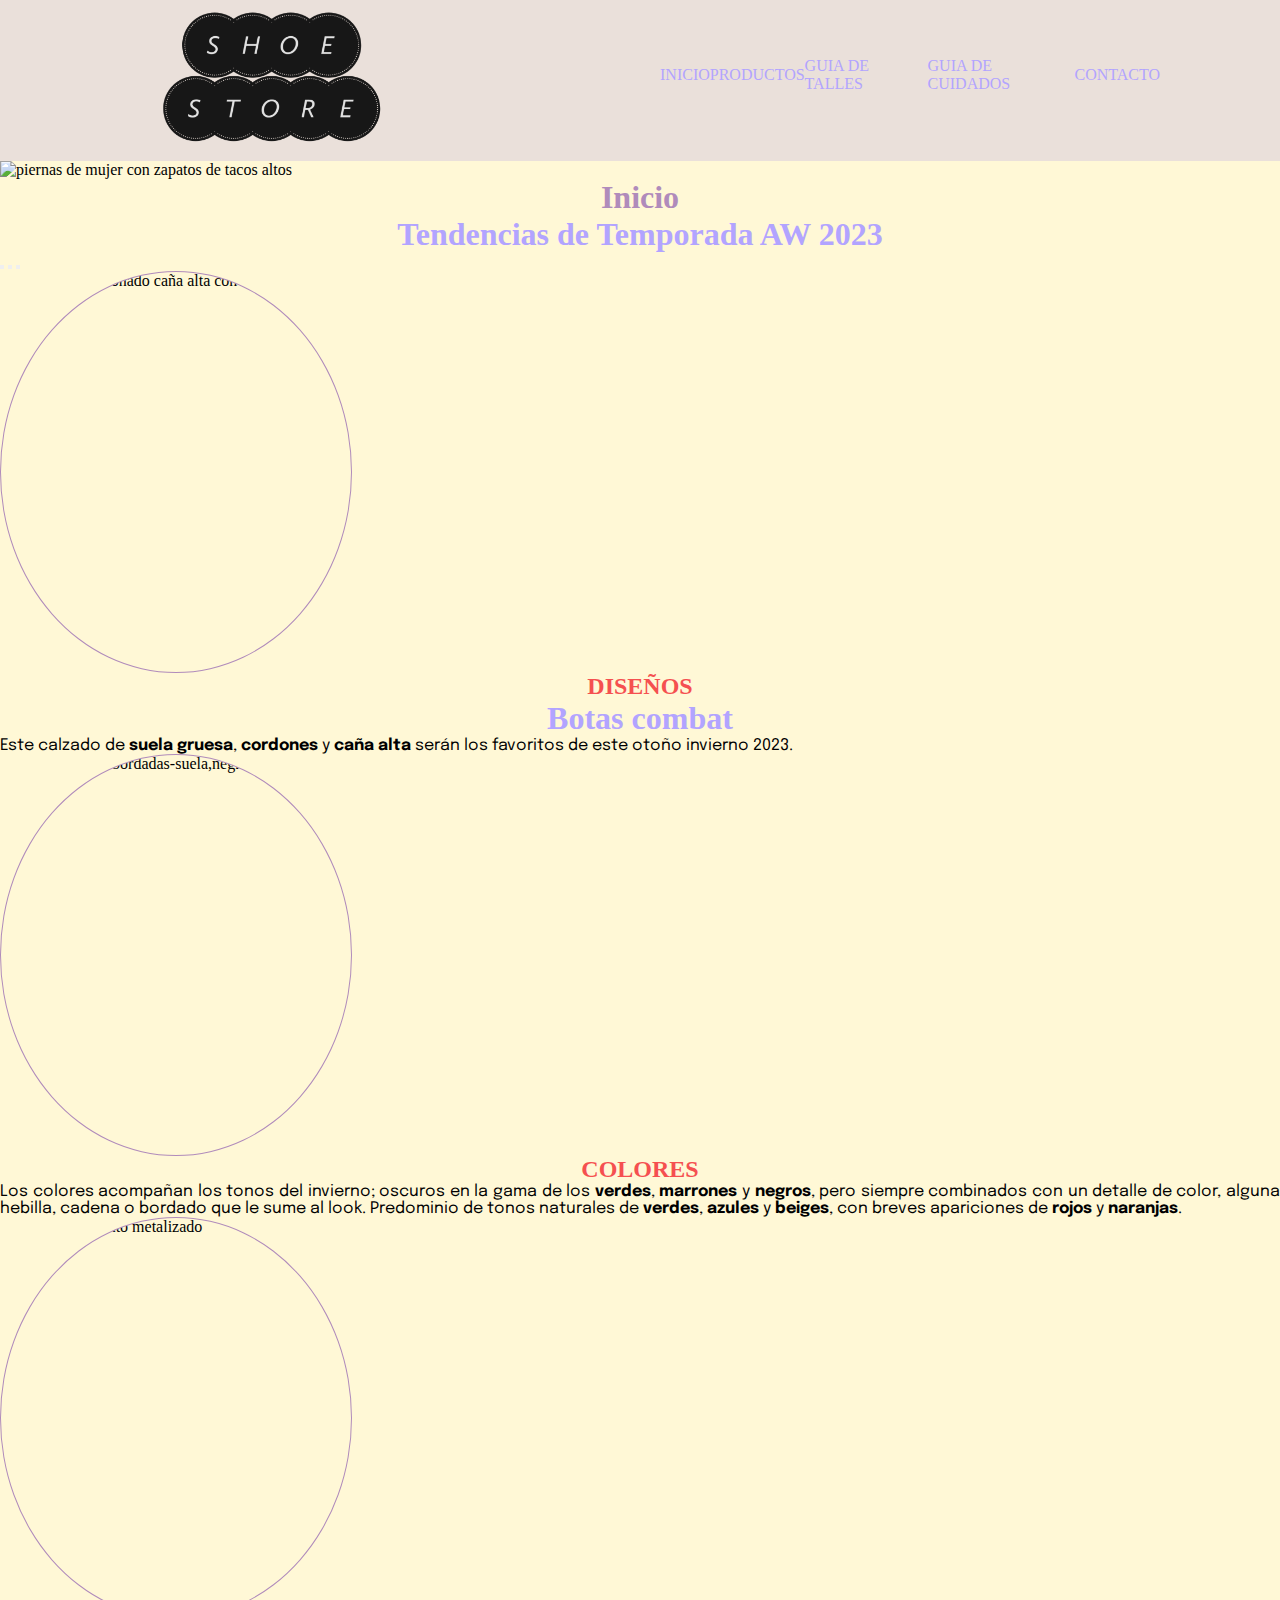
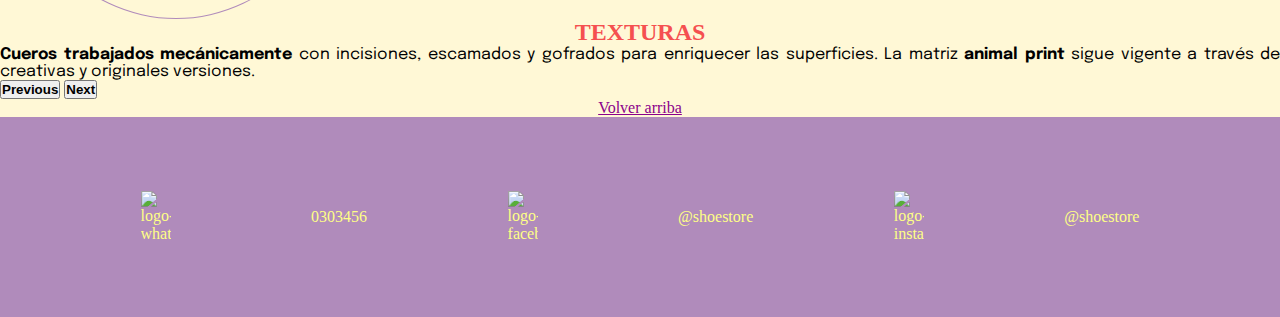
==== index.html @ f6e87793 "agregue un carousel al main" ====
<!DOCTYPE html>
<html lang="es">

<head>
    <meta charset="UTF-8">
    <meta http-equiv="X-UA-Compatible" content="IE=edge">
    <meta name="viewport" content="width=device-width, initial-scale=1.0">
    <link href="https://cdn.jsdelivr.net/npm/bootstrap@5.3.0/dist/css/bootstrap.min.css" rel="stylesheet" integrity="sha384-9ndCyUaIbzAi2FUVXJi0CjmCapSmO7SnpJef0486qhLnuZ2cdeRhO02iuK6FUUVM" crossorigin="anonymous">
    <link rel="shortcut icon" href="./resourses/dibujoZapato.jpg">
    <link rel="stylesheet" href="./css/style.css">
    <title>Shoe Store</title>
</head>

<body>
    <header class="header">
        <a href="./index.html"><img src="./resourses/logoHeaderShoeStore-1.png" alt="Shoe Store"></a>
        
        <nav>
            <ul>
                <li>
                    <a href="./index.html">Inicio</a>
                </li>
                <li>
                    <a href="./pages/productos.html">Productos</a>
                </li>
                <li>
                    <a href="./pages/tablaTalles.html">Guia de talles</a>
                </li>
                <li>
                    <a href="./pages/cuidados.html">Guia de cuidados</a>
                </li>
                <li>
                    <a href="./pages/formularioContacto.html">Contacto</a>
                </li>
            </ul>
        </nav>
    </header>

    <main class="main">
        <img class="hero" src="./resourses/zapatoPortada.jpg" alt="piernas de mujer con zapatos de tacos altos">
        <h1 id="Arriba">Inicio</h1>
        <a class="tendencias" href="https://www.youtube.com/watch?v=FdV6x29s1uc&t=1s" target="_blank">Tendencias de
            Temporada AW 2023</a>
            <div id="carouselExampleDark" class="carousel carousel-dark slide">
                <div class="carousel-indicators">
                  <button type="button" data-bs-target="#carouselExampleDark" data-bs-slide-to="0" class="active" aria-current="true" aria-label="Slide 1"></button>
                  <button type="button" data-bs-target="#carouselExampleDark" data-bs-slide-to="1" aria-label="Slide 2"></button>
                  <button type="button" data-bs-target="#carouselExampleDark" data-bs-slide-to="2" aria-label="Slide 3"></button>
                </div>
                <div class="carousel-inner">
                  <div class="carousel-item active" data-bs-interval="10000">
                    <img src="https://encrypted-tbn0.gstatic.com/images?q=tbn:ANd9GcQonPwgrx1Es0d00dJjMKlSe19HSpe-4ehQ4XLkZoJIVgwKmiqypAFE60vnF0ucZy7ZpZc&usqp=CAU" class="imagen" alt="Borcego acordonado caña alta con base">
                    <div class="carousel-caption d-none d-md-block">
                        <h2>Diseños</h2>
        
                        <h3>Botas combat</h3>
                      <p>Este calzado de <span> suela gruesa</span>, <span> cordones</span> y <span> caña alta</span> serán los
                        favoritos de este otoño invierno
                        2023.</p>
                    </div>
                  </div>
                  <div class="carousel-item" data-bs-interval="2000">
                    <img src="https://d3ugyf2ht6aenh.cloudfront.net/stores/001/162/799/products/whatsapp-image-2021-04-08-at-9-22-17-am1-68819237accb277ab816178852747108-640-0.jpeg" class="imagen" alt="Botas-texanas-bordadas-suela,negra-y-blanca">
                    <div class="carousel-caption d-none d-md-block">
                        <h2>Colores</h2>
                      <p>Los colores acompañan los tonos del invierno; oscuros en la gama de los <span> verdes</span>, <span>
                        marrones</span> y
                    <span>negros</span>, pero siempre combinados con un detalle de color, alguna hebilla, cadena o bordado que
                    le sume al look. Predominio de tonos naturales de <span>verdes</span>,<span> azules</span> y
                    <span>beiges</span>, con breves apariciones de <span> rojos</span> y <span> naranjas</span>.</p>
                    </div>
                  </div>
                  <div class=" carousel-item">
                    <img src="./resourses/modelCintoMetal.jpg" class="imagen" alt="modelo con cinto metalizado">
                    <div class="carousel-caption d-none d-md-block">
                        <h2>Texturas</h2>
                      <p><span>Cueros trabajados mecánicamente</span> con incisiones, escamados y gofrados para enriquecer las
                        superficies. La
                        matriz <span> animal print</span> sigue vigente a través de creativas y originales versiones.</p>
                    </div>
                  </div>
                </div>
                <button class="carousel-control-prev" type="button" data-bs-target="#carouselExampleDark" data-bs-slide="prev">
                  <span class="carousel-control-prev-icon" aria-hidden="true"></span>
                  <span class="visually-hidden">Previous</span>
                </button>
                <button class="carousel-control-next" type="button" data-bs-target="#carouselExampleDark" data-bs-slide="next">
                  <span class="carousel-control-next-icon" aria-hidden="true"></span>
                  <span class="visually-hidden">Next</span>
                </button>
              </div>
            <!-- <div class="imagenes">
            
        <img class="imagen"
            src="https://encrypted-tbn0.gstatic.com/images?q=tbn:ANd9GcQonPwgrx1Es0d00dJjMKlSe19HSpe-4ehQ4XLkZoJIVgwKmiqypAFE60vnF0ucZy7ZpZc&usqp=CAU"
            alt="Borcego acordonado caña alta con base">
        <img class="imagen"
            src="https://d3ugyf2ht6aenh.cloudfront.net/stores/001/162/799/products/whatsapp-image-2021-04-08-at-9-22-17-am1-68819237accb277ab816178852747108-640-0.jpeg"
            alt="Botas-texanas-bordadas-suela,negra-y-blanca">
        <img class="imagen" src="./resourses/modelCintoMetal.jpg" alt="modelo con cinto metalizado">
    </div>
       
       
        <h2>Texturas</h2>
        
        <p><span>Cueros trabajados mecánicamente</span> con incisiones, escamados y gofrados para enriquecer las
            superficies. La
            matriz <span> animal print</span> sigue vigente a través de creativas y originales versiones.</p>
        
        <h2>Colores</h2>
        
        <p>Los colores acompañan los tonos del invierno; oscuros en la gama de los <span> verdes</span>, <span>
                marrones</span> y
            <span>negros</span>, pero siempre combinados con un detalle de color, alguna hebilla, cadena o bordado que
            le sume al look. Predominio de tonos naturales de <span>verdes</span>,<span> azules</span> y
            <span>beiges</span>, con breves apariciones de <span> rojos</span> y <span> naranjas</span>.
        </p>
        
        <h2>Diseños</h2>
        
        <h3>Texanas o botas cowboy</h3>
        
        <p>Las texanas vuelven a ser las favoritas esta temporada. Los <span> tonos más usados</span> serán en <span>
                negro</span> o
            en la gama del
            <span> marrón</span> y preferentemente de <span> caña alta o media</span>.
        </p>
        
        <h3>Botas combat</h3>
        
        <p>Este calzado de <span> suela gruesa</span>, <span> cordones</span> y <span> caña alta</span> serán los
            favoritos de este otoño invierno
            2023.</p> -->

        
        <a id="volver" href="#Arriba">Volver arriba</a>
    </main>
    <footer class="footer">
        <img src="./resourses/logoWhatsApp.jpg" alt="logo-whatsapp">
        <p>0303456</p>
        <img src="./resourses/logoFacebook.jpg" alt="logo-facebook">
        <p>@shoestore</p>
        <img src="./resourses/logoInstagram.jpg" alt="logo-instagram">
        <p>@shoestore</p>
    </footer>
    <script src="https://cdn.jsdelivr.net/npm/bootstrap@5.3.0/dist/js/bootstrap.bundle.min.js" integrity="sha384-geWF76RCwLtnZ8qwWowPQNguL3RmwHVBC9FhGdlKrxdiJJigb/j/68SIy3Te4Bkz" crossorigin="anonymous"></script>
</body>

</html>
---- css/style.css ----
@import url('https://fonts.googleapis.com/css2?family=Epilogue&display=swap');

* {
    margin: 0;
    padding: 0;
}

.header {
    background-color: #EAE0DA;
    display: flex;
    justify-content: space-around;
    flex-wrap: wrap;
}

.header img {
    width: 300px;
}



.header ul {
    display: flex;
    width: 500px;
    height: 150px;
    justify-content: space-between;
    align-items: center;

    list-style-type: none;
    text-transform: uppercase;

}

.header a {
    color: #B2A4FF;
    text-decoration: none;
    font-family: "Titulos chicos";
}

.main {
    background-color: #FFF8D6;
}

.main h1 {
    color: #B08BBB;
    text-align: center;
    font-family: "Titulos chicos";
    font-size: xx-large;
}

.products {
    display: flex;
    flex-direction: row;
    justify-content: space-around;
    flex-wrap: wrap;
    align-content: space-around;



}

.products div {
    background-color: #B2A4FF;
    border: 1px solid black;
    display: flex;
    align-items: center;
    flex-direction: column;
    align-content: space-around;
    justify-content: space-around;

}

.products img {
    width: 200px;
    padding: 10px;
}

.products ul {
    display: flex;
    flex-direction: column;
    align-items: center;
    justify-content: center;
    list-style-type: none;
}

.submenu ul {
    display: flex;
    width: auto;
    height: 150px;
    justify-content: space-evenly;
    align-items: center;

    font-family: "Titulos chicos";


    text-align: center;
    list-style-type: none;
    text-transform: uppercase;
}

.submenu a {
    color: #B08BBB;
    text-decoration: none;

}

@font-face {
    font-family: "Titulos chicos";
    src: url(../resourses/fuentes/Butter\ Claus-Demo.otf);
}

.hero {
    width: 100vw;
}

.main h2 {
    color: #F55050;
    text-transform: uppercase;
    font-family: "Titulos chicos";
    text-align: center;
}

.main h3 {
    color: #B2A4FF;
    font-family: "Titulos chicos";
    font-size: xx-large;
    text-align: center;

}



.main p {
    font-family: 'Epilogue', sans-serif;

    text-align: justify;

}

.ol {

    font-family: 'Epilogue', sans-serif;
    text-align: center;
    display: flex;
    align-items: center;
    align-content: center;
    color: #B08BBB;
    padding: 50px;

}

.imagen {
display: flex;
align-items: center;
justify-content: center;
align-content: space-evenly;
    width: 350px;
    height: 400px;
    border-radius: 50%;
    border: 1px solid #B08BBB;
    padding: 50px auto;

}

/* .imagenes {
    display: flex;
    flex-direction: row;
    align-content: space-around;
    align-items: center;
    flex-wrap: wrap;
    justify-content: space-evenly;

} */

.tendencias {
    font-weight: bolder;
    font-family: "Titulos chicos";
    text-decoration: none;
    font-size: xx-large;
    color: #B2A4FF;
    border: 2px #B08BBB;
    display: flex;
    align-items: center;
    justify-content: center;

}

#volver {
    color: darkmagenta;
    font-family: "Titulos chicos";
    display: flex;
    align-items: center;
    justify-content: center;

}

.footer img {
    width: 30px;

}

.footer {
    background-color: #B08BBB;
    color: #FEFF86;
    display: flex;
    justify-content: space-evenly;
    align-items: center;
    height: 200px;



}

.main form {
    background-image: url(https://s1.eestatic.com/2021/04/13/actualidad/573454513_178079001_1706x960.jpg);
    background-repeat: no-repeat;
    background-position: right center;
    background-size: cover;
    height: 300px;
    width: 300px;
    margin: 20px auto;
    display: flex;
    align-items: center;
    justify-content: space-around;
    flex-direction: column;
}

span {
    font-weight: bold;
}

#map {
    width: 300px;
    height: 200px;
    display: flex !important;
    align-items: center;
    justify-content: space-around;
    margin: 20px auto;

}



.descripcion {
    font-weight: bold;
    display: inherit;
    text-align: justify;
    width: 250px;
}

.descripcion form {
    background-image: none;
}

.video {
    display: flex !important;
    align-items: center;
    justify-content: center;
}
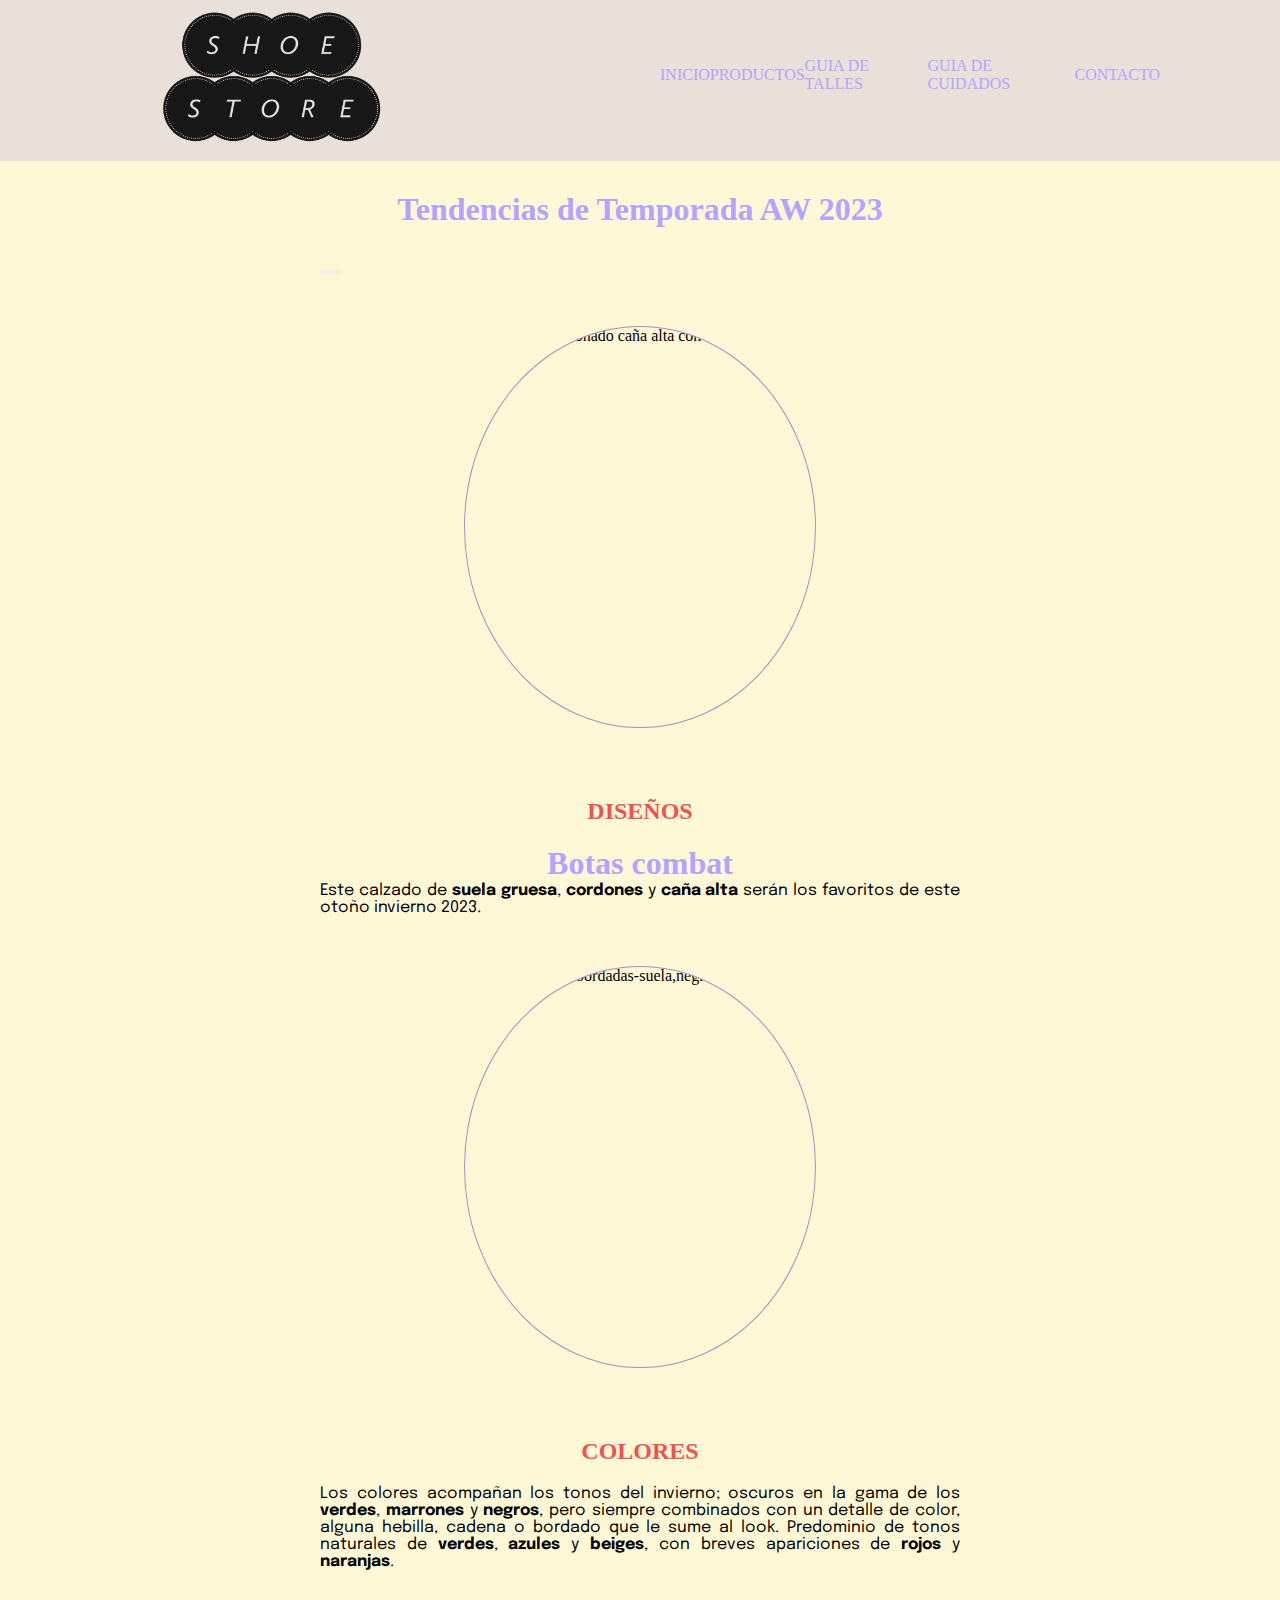
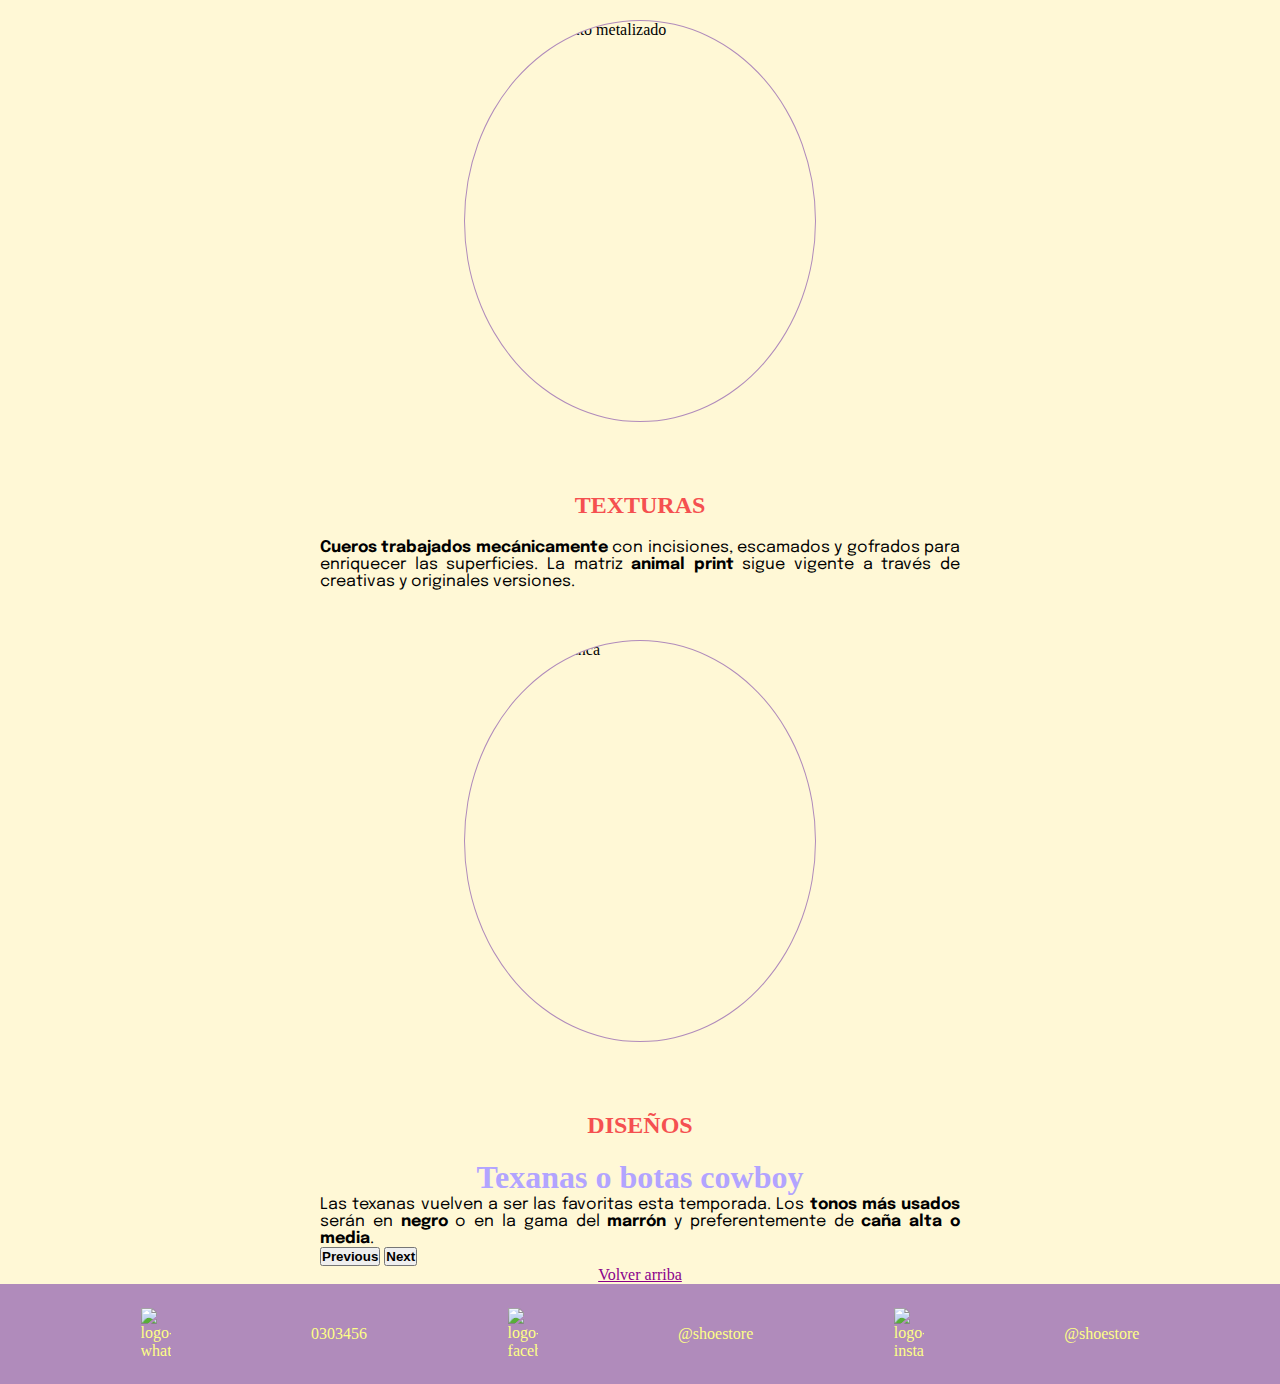
==== commit 6724320a: "acomode titulos" ====
--- a/index.html
+++ b/index.html
@@ -5,7 +5,8 @@
     <meta charset="UTF-8">
     <meta http-equiv="X-UA-Compatible" content="IE=edge">
     <meta name="viewport" content="width=device-width, initial-scale=1.0">
-    <link href="https://cdn.jsdelivr.net/npm/bootstrap@5.3.0/dist/css/bootstrap.min.css" rel="stylesheet" integrity="sha384-9ndCyUaIbzAi2FUVXJi0CjmCapSmO7SnpJef0486qhLnuZ2cdeRhO02iuK6FUUVM" crossorigin="anonymous">
+    <link href="https://cdn.jsdelivr.net/npm/bootstrap@5.3.0/dist/css/bootstrap.min.css" rel="stylesheet"
+        integrity="sha384-9ndCyUaIbzAi2FUVXJi0CjmCapSmO7SnpJef0486qhLnuZ2cdeRhO02iuK6FUUVM" crossorigin="anonymous">
     <link rel="shortcut icon" href="./resourses/dibujoZapato.jpg">
     <link rel="stylesheet" href="./css/style.css">
     <title>Shoe Store</title>
@@ -14,7 +15,7 @@
 <body>
     <header class="header">
         <a href="./index.html"><img src="./resourses/logoHeaderShoeStore-1.png" alt="Shoe Store"></a>
-        
+
         <nav>
             <ul>
                 <li>
@@ -37,59 +38,85 @@
     </header>
 
     <main class="main">
-        <img class="hero" src="./resourses/zapatoPortada.jpg" alt="piernas de mujer con zapatos de tacos altos">
-        <h1 id="Arriba">Inicio</h1>
+        
+        <!-- <img class="hero" src="./resourses/zapatoPortada.jpg" alt="piernas de mujer con zapatos de tacos altos"> -->
+        <!-- <h1 id="Arriba">Inicio</h1> -->
         <a class="tendencias" href="https://www.youtube.com/watch?v=FdV6x29s1uc&t=1s" target="_blank">Tendencias de
             Temporada AW 2023</a>
-            <div id="carouselExampleDark" class="carousel carousel-dark slide">
-                <div class="carousel-indicators">
-                  <button type="button" data-bs-target="#carouselExampleDark" data-bs-slide-to="0" class="active" aria-current="true" aria-label="Slide 1"></button>
-                  <button type="button" data-bs-target="#carouselExampleDark" data-bs-slide-to="1" aria-label="Slide 2"></button>
-                  <button type="button" data-bs-target="#carouselExampleDark" data-bs-slide-to="2" aria-label="Slide 3"></button>
-                </div>
-                <div class="carousel-inner">
-                  <div class="carousel-item active" data-bs-interval="10000">
-                    <img src="https://encrypted-tbn0.gstatic.com/images?q=tbn:ANd9GcQonPwgrx1Es0d00dJjMKlSe19HSpe-4ehQ4XLkZoJIVgwKmiqypAFE60vnF0ucZy7ZpZc&usqp=CAU" class="imagen" alt="Borcego acordonado caña alta con base">
+        <div id="carouselExampleDark" class="carousel carousel-dark slide">
+            <div class="carousel-indicators">
+                <button type="button" data-bs-target="#carouselExampleDark" data-bs-slide-to="0" class="active"
+                    aria-current="true" aria-label="Slide 1"></button>
+                <button type="button" data-bs-target="#carouselExampleDark" data-bs-slide-to="1"
+                    aria-label="Slide 2"></button>
+                <button type="button" data-bs-target="#carouselExampleDark" data-bs-slide-to="2"
+                    aria-label="Slide 3"></button>
+            </div>
+            <div class="carousel-inner">
+                <div class="carousel-item active" data-bs-interval="10000">
+                    <img src="https://encrypted-tbn0.gstatic.com/images?q=tbn:ANd9GcQonPwgrx1Es0d00dJjMKlSe19HSpe-4ehQ4XLkZoJIVgwKmiqypAFE60vnF0ucZy7ZpZc&usqp=CAU"
+                        class="imagen" alt="Borcego acordonado caña alta con base">
                     <div class="carousel-caption d-none d-md-block">
                         <h2>Diseños</h2>
-        
+
                         <h3>Botas combat</h3>
-                      <p>Este calzado de <span> suela gruesa</span>, <span> cordones</span> y <span> caña alta</span> serán los
-                        favoritos de este otoño invierno
-                        2023.</p>
+                        <p>Este calzado de <span> suela gruesa</span>, <span> cordones</span> y <span> caña alta</span>
+                            serán los
+                            favoritos de este otoño invierno
+                            2023.</p>
                     </div>
-                  </div>
-                  <div class="carousel-item" data-bs-interval="2000">
-                    <img src="https://d3ugyf2ht6aenh.cloudfront.net/stores/001/162/799/products/whatsapp-image-2021-04-08-at-9-22-17-am1-68819237accb277ab816178852747108-640-0.jpeg" class="imagen" alt="Botas-texanas-bordadas-suela,negra-y-blanca">
+                </div>
+                <div class="carousel-item" data-bs-interval="2000">
+                    <img src="https://d3ugyf2ht6aenh.cloudfront.net/stores/001/162/799/products/whatsapp-image-2021-04-08-at-9-22-17-am1-68819237accb277ab816178852747108-640-0.jpeg"
+                        class="imagen" alt="Botas-texanas-bordadas-suela,negra-y-blanca">
                     <div class="carousel-caption d-none d-md-block">
                         <h2>Colores</h2>
-                      <p>Los colores acompañan los tonos del invierno; oscuros en la gama de los <span> verdes</span>, <span>
-                        marrones</span> y
-                    <span>negros</span>, pero siempre combinados con un detalle de color, alguna hebilla, cadena o bordado que
-                    le sume al look. Predominio de tonos naturales de <span>verdes</span>,<span> azules</span> y
-                    <span>beiges</span>, con breves apariciones de <span> rojos</span> y <span> naranjas</span>.</p>
+                        <p>Los colores acompañan los tonos del invierno; oscuros en la gama de los <span> verdes</span>,
+                            <span>
+                                marrones</span> y
+                            <span>negros</span>, pero siempre combinados con un detalle de color, alguna hebilla, cadena
+                            o bordado que
+                            le sume al look. Predominio de tonos naturales de <span>verdes</span>,<span> azules</span> y
+                            <span>beiges</span>, con breves apariciones de <span> rojos</span> y <span> naranjas</span>.
+                        </p>
                     </div>
-                  </div>
-                  <div class=" carousel-item">
+                </div>
+                <div class=" carousel-item">
                     <img src="./resourses/modelCintoMetal.jpg" class="imagen" alt="modelo con cinto metalizado">
                     <div class="carousel-caption d-none d-md-block">
                         <h2>Texturas</h2>
-                      <p><span>Cueros trabajados mecánicamente</span> con incisiones, escamados y gofrados para enriquecer las
-                        superficies. La
-                        matriz <span> animal print</span> sigue vigente a través de creativas y originales versiones.</p>
+                        <p><span>Cueros trabajados mecánicamente</span> con incisiones, escamados y gofrados para
+                            enriquecer las
+                            superficies. La
+                            matriz <span> animal print</span> sigue vigente a través de creativas y originales
+                            versiones.</p>
                     </div>
-                  </div>
                 </div>
-                <button class="carousel-control-prev" type="button" data-bs-target="#carouselExampleDark" data-bs-slide="prev">
-                  <span class="carousel-control-prev-icon" aria-hidden="true"></span>
-                  <span class="visually-hidden">Previous</span>
-                </button>
-                <button class="carousel-control-next" type="button" data-bs-target="#carouselExampleDark" data-bs-slide="next">
-                  <span class="carousel-control-next-icon" aria-hidden="true"></span>
-                  <span class="visually-hidden">Next</span>
-                </button>
-              </div>
-            <!-- <div class="imagenes">
+                <div class=" carousel-item">
+                    <img src="./resourses/gd90BlancaSavage.webp" class="imagen" alt="bota texana blanca">
+                    <div class="carousel-caption d-none d-md-block">
+                        <h2>Diseños</h2>
+
+                        <h3>Texanas o botas cowboy</h3>
+                        <p>Las texanas vuelven a ser las favoritas esta temporada. Los <span> tonos más usados</span> serán en <span>
+                            negro</span> o
+                        en la gama del
+                        <span> marrón</span> y preferentemente de <span> caña alta o media</span>.</p>
+                    </div>
+                </div>
+            </div>
+            <button class="carousel-control-prev" type="button" data-bs-target="#carouselExampleDark"
+                data-bs-slide="prev">
+                <span class="carousel-control-prev-icon" aria-hidden="true"></span>
+                <span class="visually-hidden">Previous</span>
+            </button>
+            <button class="carousel-control-next" type="button" data-bs-target="#carouselExampleDark"
+                data-bs-slide="next">
+                <span class="carousel-control-next-icon" aria-hidden="true"></span>
+                <span class="visually-hidden">Next</span>
+            </button>
+        </div>
+        <!-- <div class="imagenes">
             
         <img class="imagen"
             src="https://encrypted-tbn0.gstatic.com/images?q=tbn:ANd9GcQonPwgrx1Es0d00dJjMKlSe19HSpe-4ehQ4XLkZoJIVgwKmiqypAFE60vnF0ucZy7ZpZc&usqp=CAU"
@@ -132,18 +159,20 @@
             favoritos de este otoño invierno
             2023.</p> -->
 
-        
+
         <a id="volver" href="#Arriba">Volver arriba</a>
     </main>
     <footer class="footer">
-        <img src="./resourses/logoWhatsApp.jpg" alt="logo-whatsapp">
+        <img src="https://i0.wp.com/eltallerdehector.com/wp-content/uploads/2022/10/whatsapp-logo-png.png?resize=600%2C600&ssl=1" alt="logo-whatsapp">
         <p>0303456</p>
-        <img src="./resourses/logoFacebook.jpg" alt="logo-facebook">
+        <img src="https://img.freepik.com/iconos-gratis/facebook_318-566730.jpg" alt="logo-facebook">
         <p>@shoestore</p>
-        <img src="./resourses/logoInstagram.jpg" alt="logo-instagram">
+        <img src="https://i0.wp.com/eltallerdehector.com/wp-content/uploads/2022/06/cd939-logo-instagram-png.png?fit=512%2C512&ssl=1" alt="logo-instagram">
         <p>@shoestore</p>
     </footer>
-    <script src="https://cdn.jsdelivr.net/npm/bootstrap@5.3.0/dist/js/bootstrap.bundle.min.js" integrity="sha384-geWF76RCwLtnZ8qwWowPQNguL3RmwHVBC9FhGdlKrxdiJJigb/j/68SIy3Te4Bkz" crossorigin="anonymous"></script>
+    <script src="https://cdn.jsdelivr.net/npm/bootstrap@5.3.0/dist/js/bootstrap.bundle.min.js"
+        integrity="sha384-geWF76RCwLtnZ8qwWowPQNguL3RmwHVBC9FhGdlKrxdiJJigb/j/68SIy3Te4Bkz"
+        crossorigin="anonymous"></script>
 </body>
 
 </html>--- a/css/style.css
+++ b/css/style.css
@@ -45,6 +45,8 @@
     text-align: center;
     font-family: "Titulos chicos";
     font-size: xx-large;
+   padding: 30px;
+    
 }
 
 .products {
@@ -59,19 +61,21 @@
 }
 
 .products div {
-    background-color: #B2A4FF;
+    /* background-color: #B2A4FF; */
     border: 1px solid black;
     display: flex;
     align-items: center;
     flex-direction: column;
     align-content: space-around;
     justify-content: space-around;
-
+    margin: auto;
+padding: auto;
 }
 
 .products img {
-    width: 200px;
+   max-width: 100px;
     padding: 10px;
+    border-radius: 40%;
 }
 
 .products ul {
@@ -79,7 +83,10 @@
     flex-direction: column;
     align-items: center;
     justify-content: center;
+    text-align: center;
     list-style-type: none;
+    font-family: sans-serif;
+    margin: 10px;
 }
 
 .submenu ul {
@@ -108,15 +115,17 @@
     src: url(../resourses/fuentes/Butter\ Claus-Demo.otf);
 }
 
-.hero {
-    width: 100vw;
-}
+/* .hero {
+    width: 100%;
+    max-height: 500px;
+} */
 
 .main h2 {
     color: #F55050;
     text-transform: uppercase;
     font-family: "Titulos chicos";
     text-align: center;
+    padding: 20px;
 }
 
 .main h3 {
@@ -157,10 +166,14 @@
     height: 400px;
     border-radius: 50%;
     border: 1px solid #B08BBB;
-    padding: 50px auto;
-
-}
-
+    margin: 50px auto;
+
+}
+#carouselExampleDark{
+    width: 50%;
+    margin: auto;
+    padding: auto;
+}
 /* .imagenes {
     display: flex;
     flex-direction: row;
@@ -181,6 +194,7 @@
     display: flex;
     align-items: center;
     justify-content: center;
+   padding: 30px;
 
 }
 
@@ -204,7 +218,7 @@
     display: flex;
     justify-content: space-evenly;
     align-items: center;
-    height: 200px;
+    height: 100px;
 
 
 
@@ -223,7 +237,13 @@
     justify-content: space-around;
     flex-direction: column;
 }
-
+#talles{
+    background-image: none;
+    display: flex;
+    width: auto;
+    height: auto;
+    
+}
 span {
     font-weight: bold;
 }
@@ -237,7 +257,17 @@
     margin: 20px auto;
 
 }
-
+.table-secondary{
+    margin: 50px auto;
+    display: flex;
+    align-items: center;
+    align-content: center;
+    justify-content: center;
+    background-color: #B08BBB;
+    color: #FEFF86;
+    width: 250px;
+    text-align: center;
+}
 
 
 .descripcion {
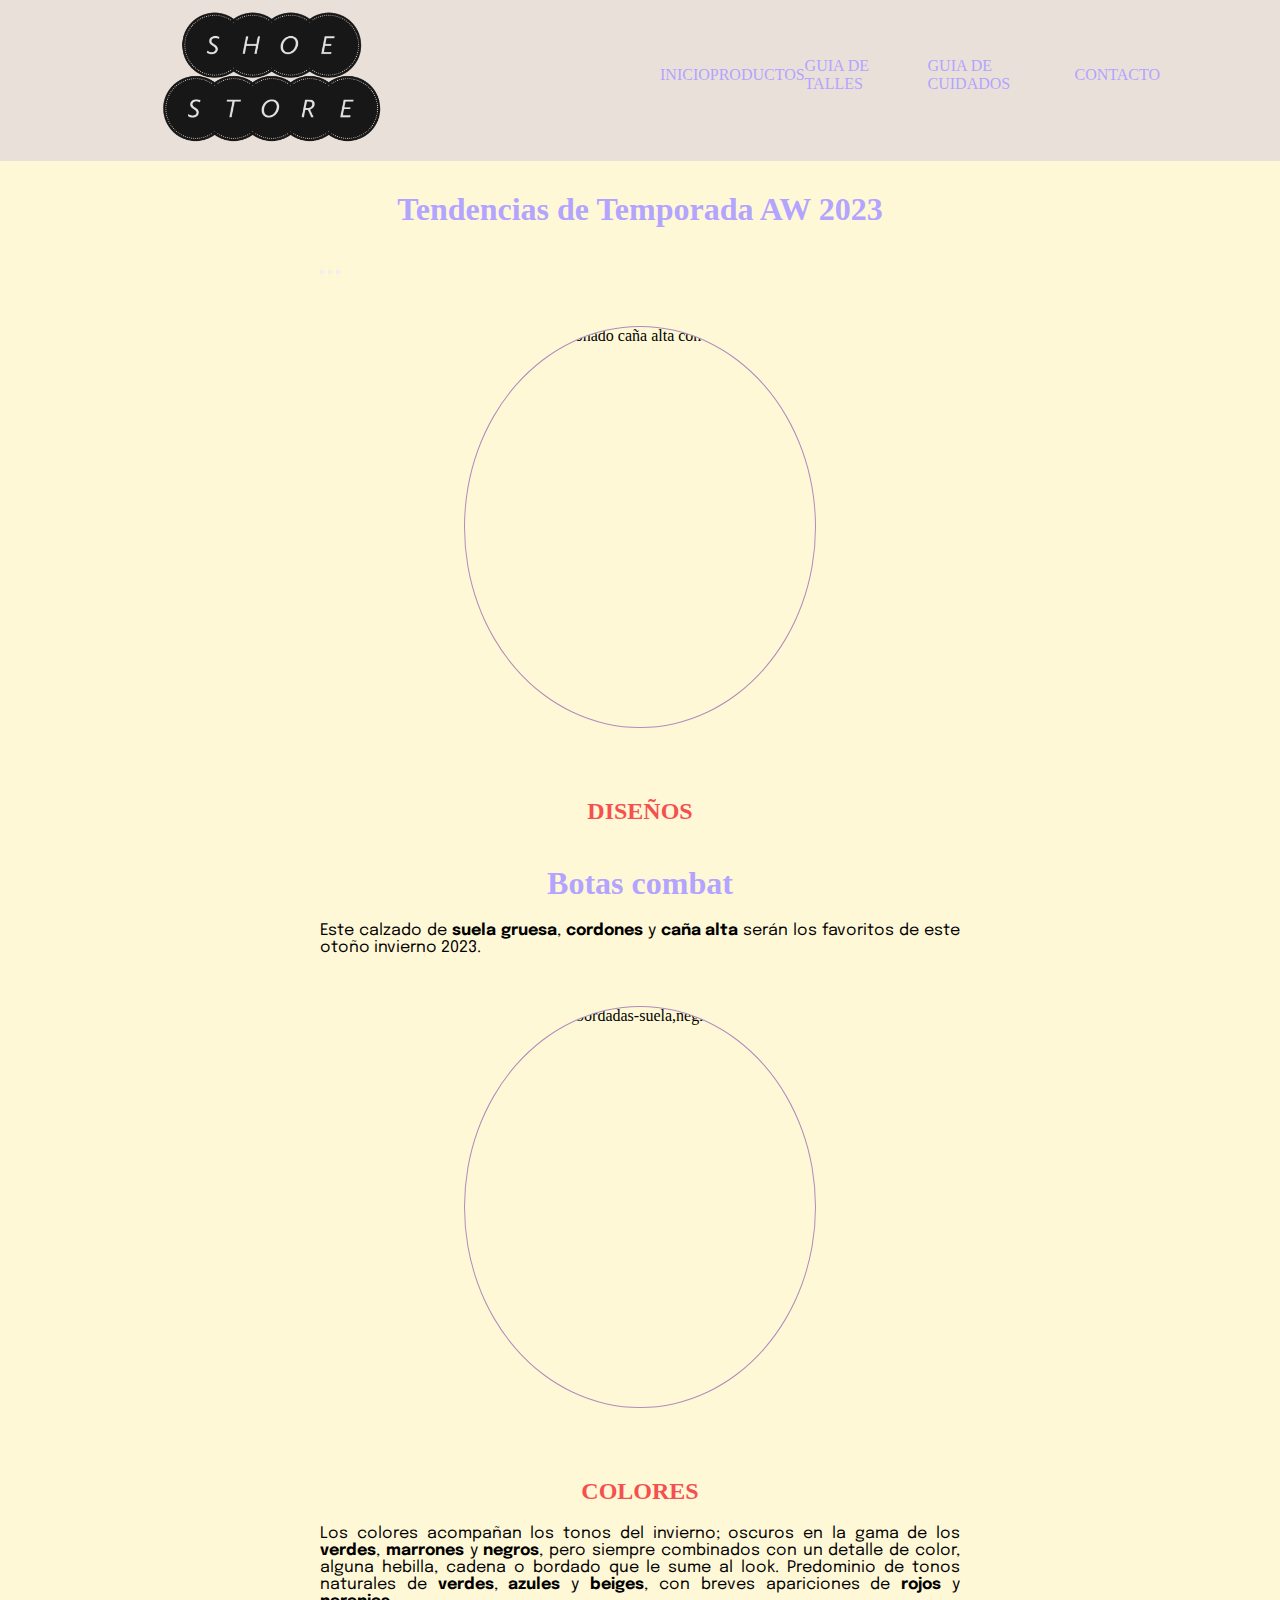
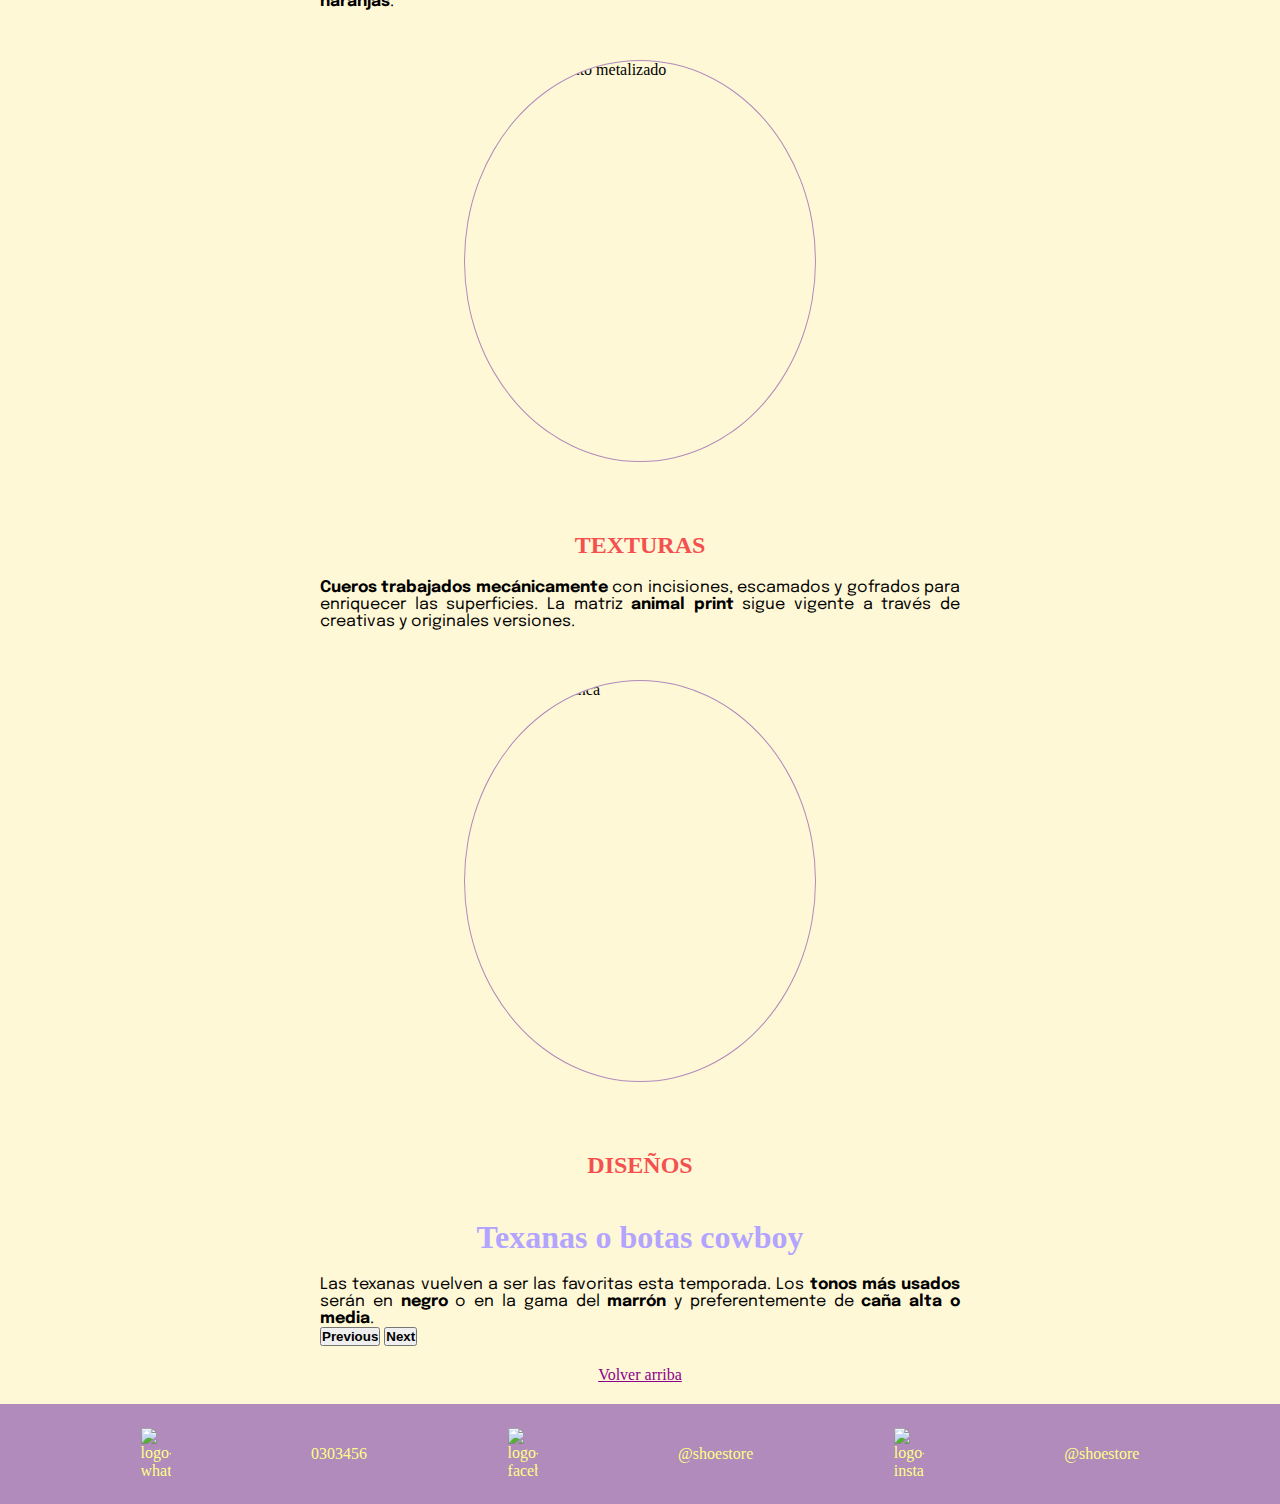
==== commit 39a339bd: "cambie estilo de las tablas, agregue estilo de boostrap y grid a los productos" ====
--- a/index.html
+++ b/index.html
@@ -7,7 +7,7 @@
     <meta name="viewport" content="width=device-width, initial-scale=1.0">
     <link href="https://cdn.jsdelivr.net/npm/bootstrap@5.3.0/dist/css/bootstrap.min.css" rel="stylesheet"
         integrity="sha384-9ndCyUaIbzAi2FUVXJi0CjmCapSmO7SnpJef0486qhLnuZ2cdeRhO02iuK6FUUVM" crossorigin="anonymous">
-    <link rel="shortcut icon" href="./resourses/dibujoZapato.jpg">
+    <link rel="shortcut icon" href="./resourses/logoHeaderShoeStore-1.png">
     <link rel="stylesheet" href="./css/style.css">
     <title>Shoe Store</title>
 </head>
--- a/css/style.css
+++ b/css/style.css
@@ -50,11 +50,12 @@
 }
 
 .products {
-    display: flex;
-    flex-direction: row;
-    justify-content: space-around;
-    flex-wrap: wrap;
-    align-content: space-around;
+    display: grid;
+    grid-template-columns: repeat(3, 1fr);
+    grid-template-rows: repeat(2, 0.5fr);
+    align-items: center;
+    justify-items: center;
+   
 
 
 
@@ -68,12 +69,13 @@
     flex-direction: column;
     align-content: space-around;
     justify-content: space-around;
-    margin: auto;
-padding: auto;
+    margin: 10px;
+
 }
 
 .products img {
-   max-width: 100px;
+   max-width: 300px;
+   max-height: 130px;
     padding: 10px;
     border-radius: 40%;
 }
@@ -133,7 +135,7 @@
     font-family: "Titulos chicos";
     font-size: xx-large;
     text-align: center;
-
+padding: 20px;
 }
 
 
@@ -204,7 +206,7 @@
     display: flex;
     align-items: center;
     justify-content: center;
-
+padding: 20px;
 }
 
 .footer img {
@@ -267,6 +269,7 @@
     color: #FEFF86;
     width: 250px;
     text-align: center;
+    
 }
 
 
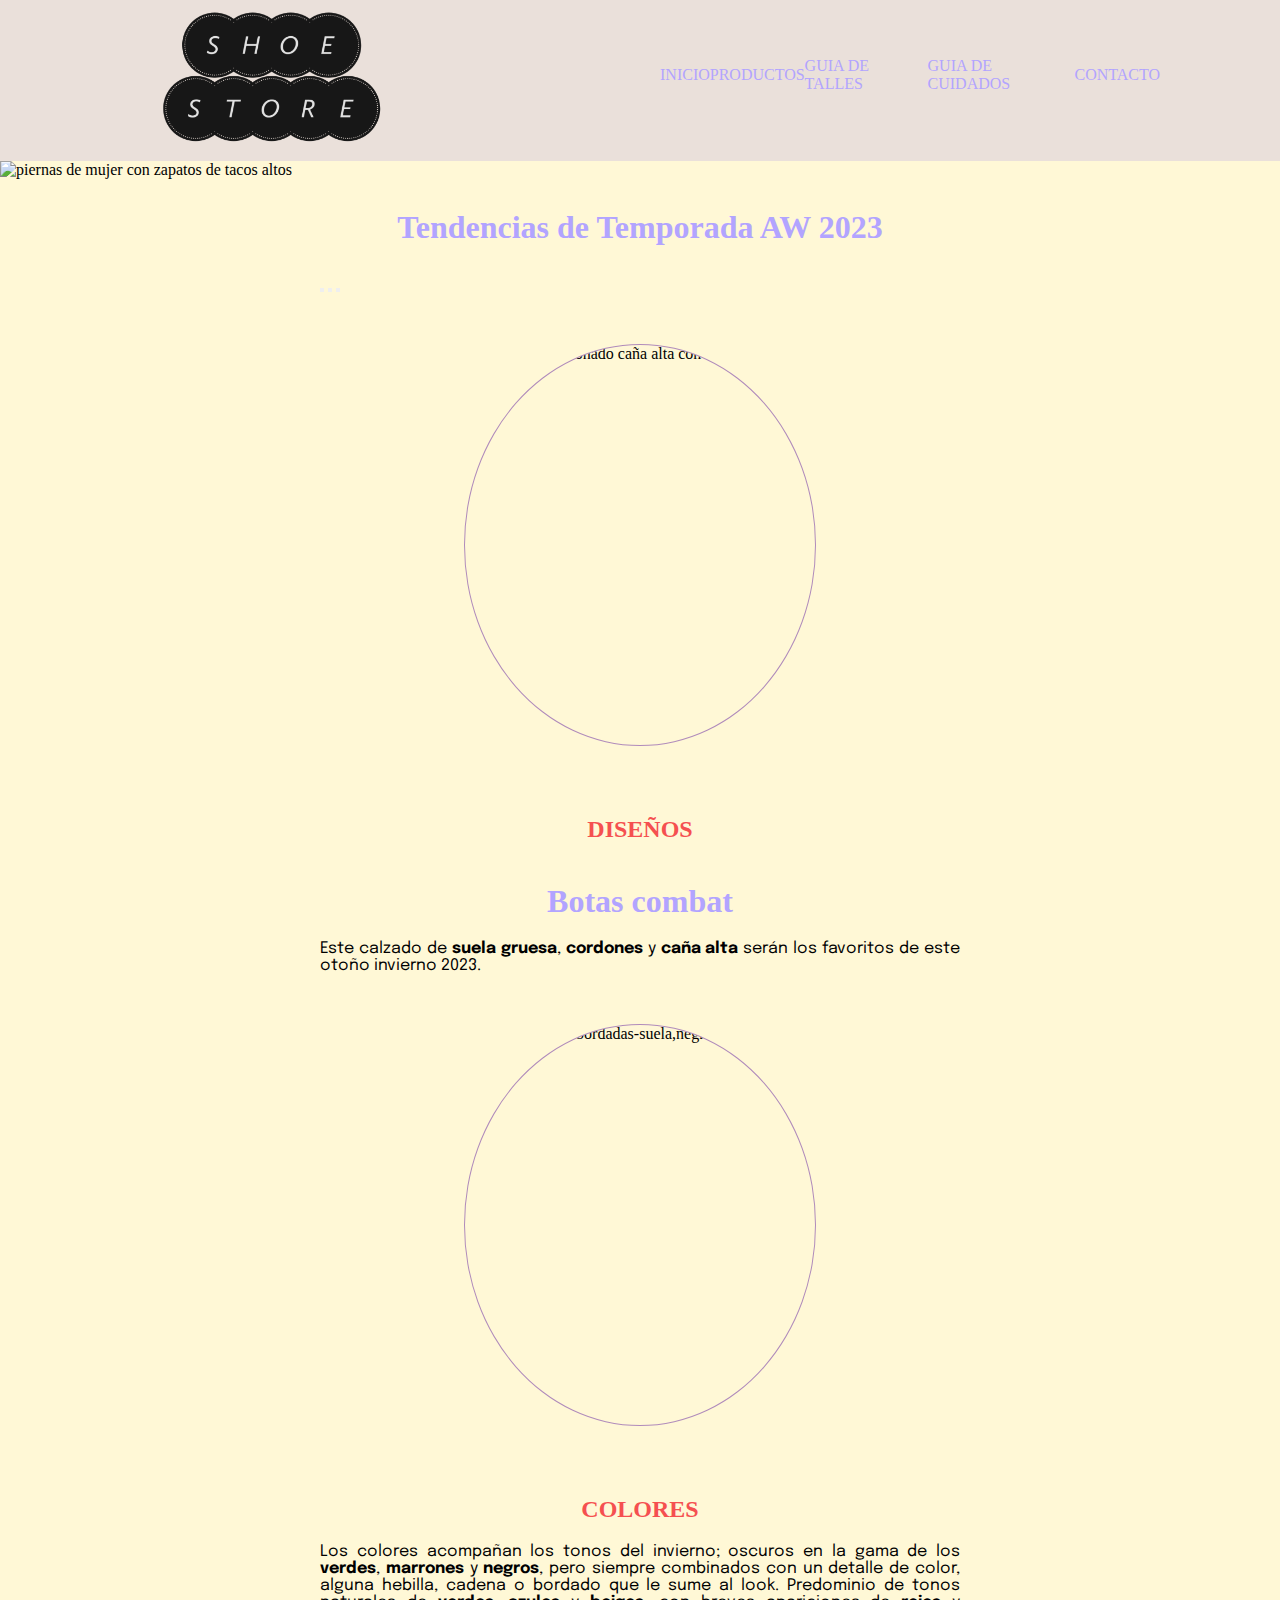
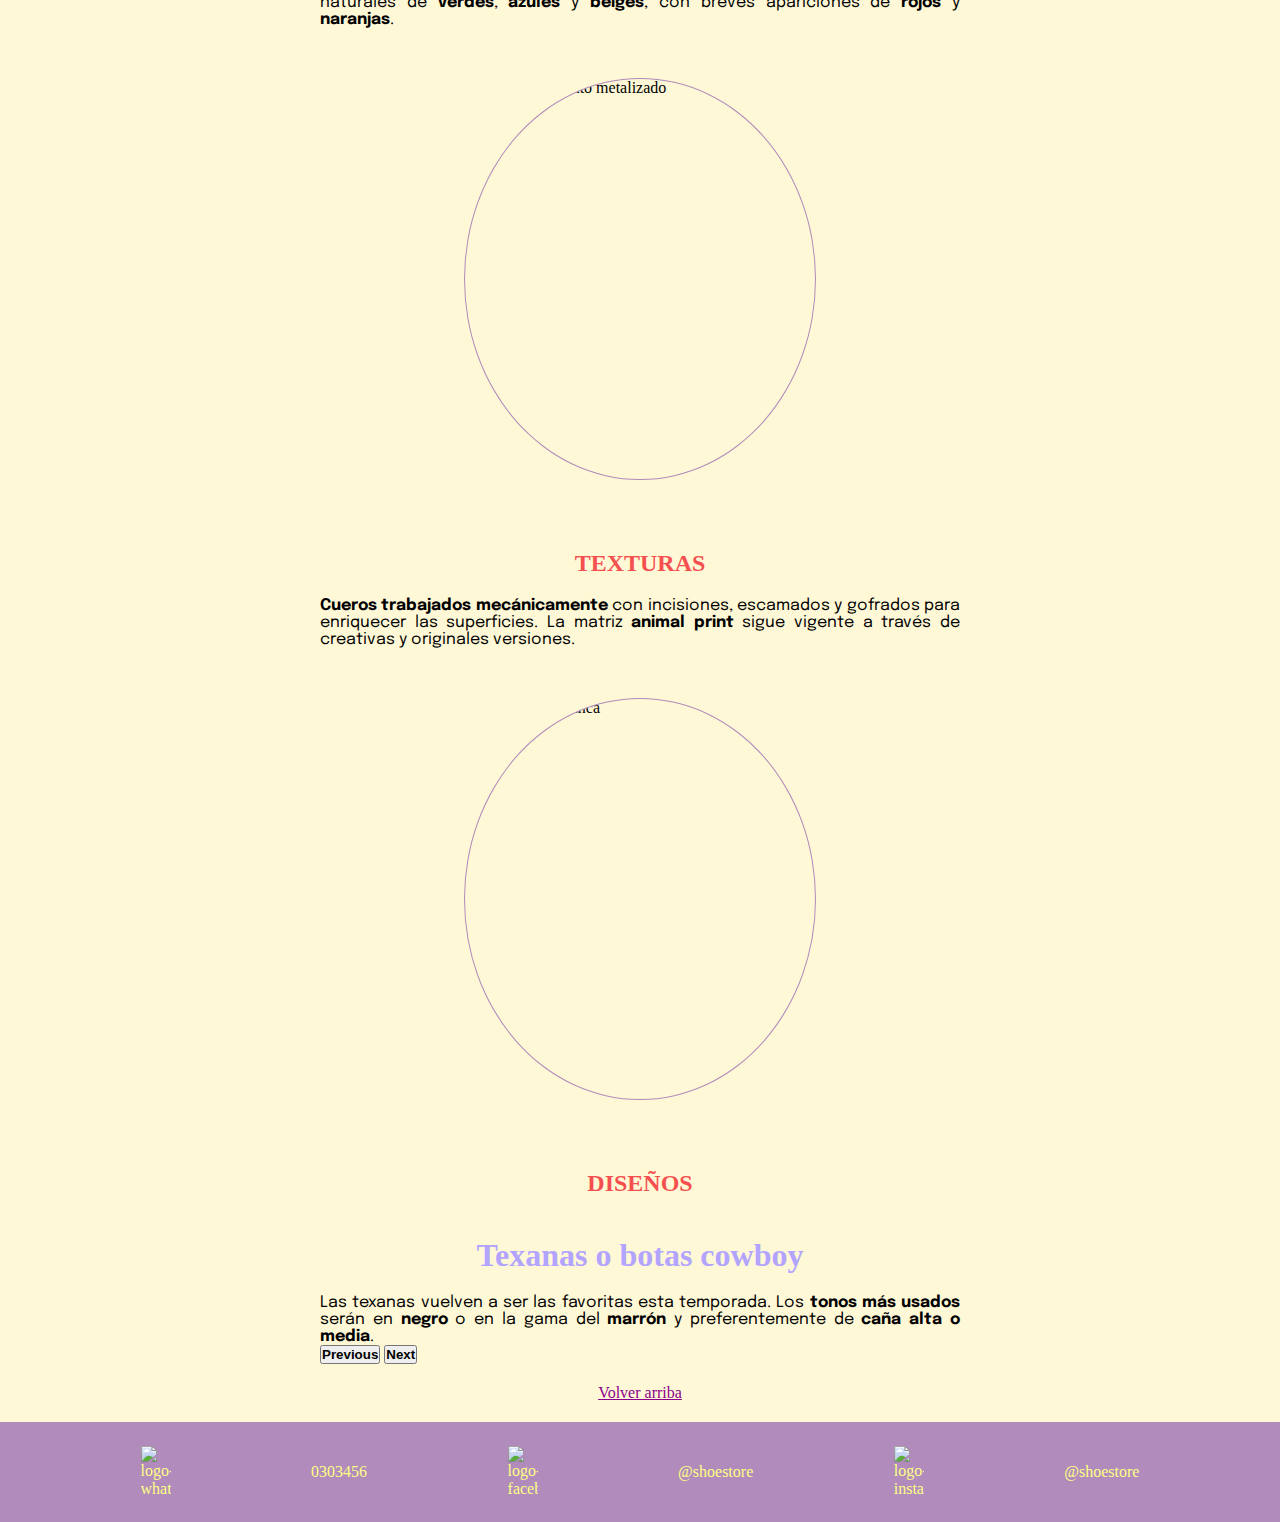
==== commit 332a178e: "incorporacion y formato de una nueva imagen hero en el index" ====
--- a/index.html
+++ b/index.html
@@ -39,7 +39,7 @@
 
     <main class="main">
         
-        <!-- <img class="hero" src="./resourses/zapatoPortada.jpg" alt="piernas de mujer con zapatos de tacos altos"> -->
+        <img class="hero" src="https://hirudoid.es/wp-content/uploads/2020/05/portada_649x297.jpg" alt="piernas de mujer con zapatos de tacos altos">
         <!-- <h1 id="Arriba">Inicio</h1> -->
         <a class="tendencias" href="https://www.youtube.com/watch?v=FdV6x29s1uc&t=1s" target="_blank">Tendencias de
             Temporada AW 2023</a>
--- a/css/style.css
+++ b/css/style.css
@@ -109,7 +109,14 @@
 .submenu a {
     color: #B08BBB;
     text-decoration: none;
-
+    font-size:x-large;
+
+}
+.cuidados{
+    display: grid;
+    grid-template-columns: repeat(2, 1fr);
+    align-items: start;
+    justify-items: center;
 }
 
 @font-face {
@@ -117,10 +124,10 @@
     src: url(../resourses/fuentes/Butter\ Claus-Demo.otf);
 }
 
-/* .hero {
+.hero {
     width: 100%;
     max-height: 500px;
-} */
+}
 
 .main h2 {
     color: #F55050;
@@ -142,23 +149,19 @@
 
 .main p {
     font-family: 'Epilogue', sans-serif;
-
     text-align: justify;
-
 }
 
 .ol {
-
     font-family: 'Epilogue', sans-serif;
-    text-align: center;
-    display: flex;
-    align-items: center;
-    align-content: center;
-    color: #B08BBB;
-    padding: 50px;
-
-}
-
+    text-align: justify;
+     color: #4e3bb9;
+    padding: 10px;
+    
+}
+.ol li{
+    padding-bottom: 10px;
+}
 .imagen {
 display: flex;
 align-items: center;
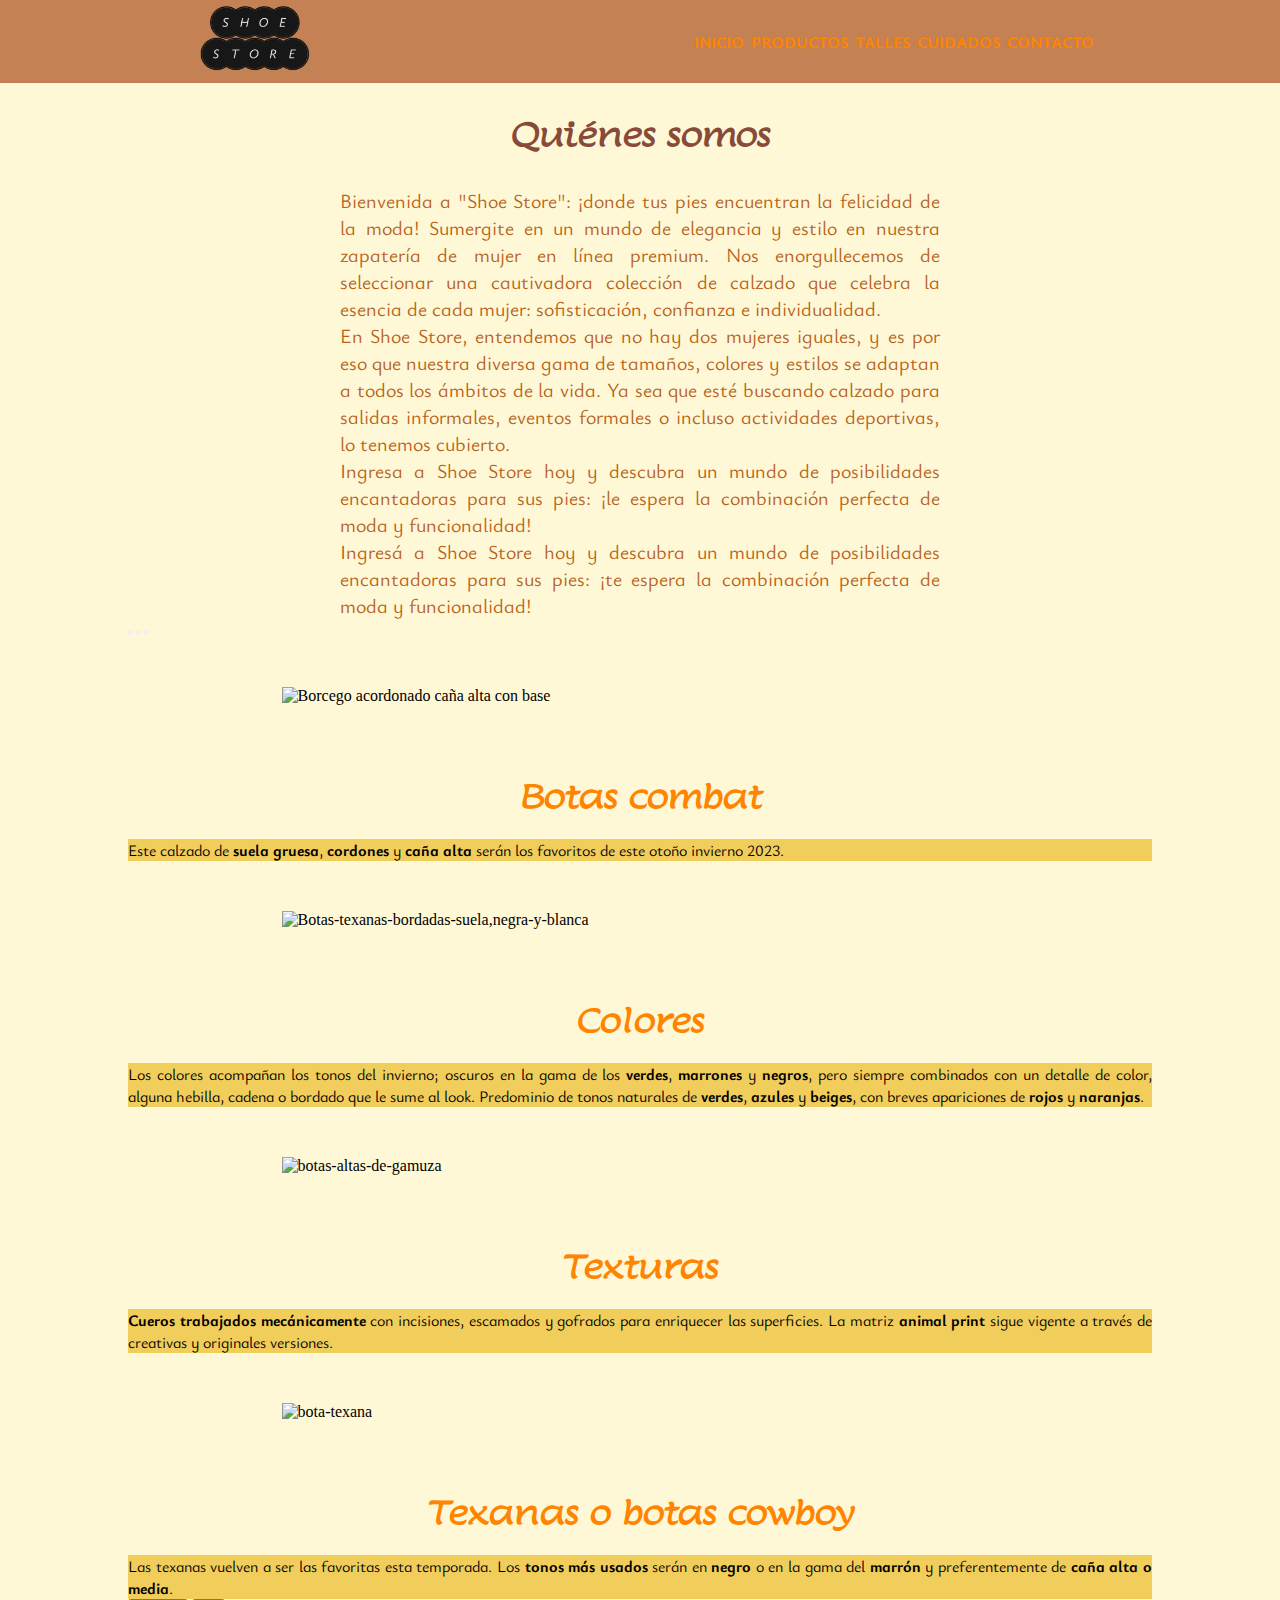
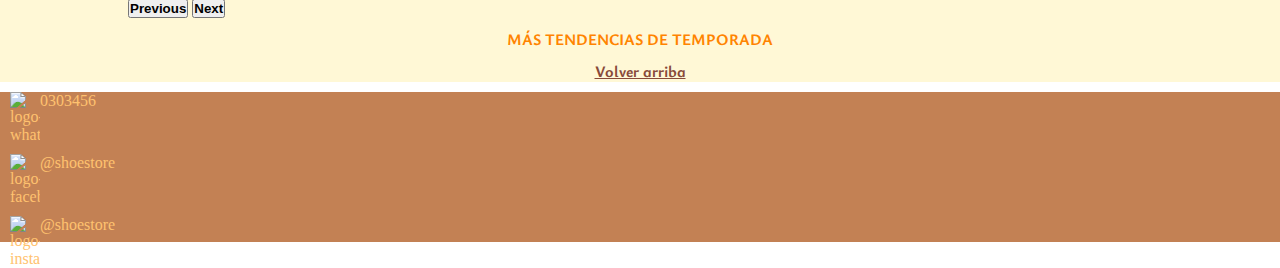
==== commit 6823ee91: "arreglos de estilos" ====
--- a/index.html
+++ b/index.html
@@ -25,10 +25,10 @@
                     <a href="./pages/productos.html">Productos</a>
                 </li>
                 <li>
-                    <a href="./pages/tablaTalles.html">Guia de talles</a>
-                </li>
-                <li>
-                    <a href="./pages/cuidados.html">Guia de cuidados</a>
+                    <a href="./pages/tablaTalles.html">Talles</a>
+                </li>
+                <li>
+                    <a href="./pages/cuidados.html">Cuidados</a>
                 </li>
                 <li>
                     <a href="./pages/formularioContacto.html">Contacto</a>
@@ -38,11 +38,26 @@
     </header>
 
     <main class="main">
-        
-        <img class="hero" src="https://hirudoid.es/wp-content/uploads/2020/05/portada_649x297.jpg" alt="piernas de mujer con zapatos de tacos altos">
-        <!-- <h1 id="Arriba">Inicio</h1> -->
-        <a class="tendencias" href="https://www.youtube.com/watch?v=FdV6x29s1uc&t=1s" target="_blank">Tendencias de
-            Temporada AW 2023</a>
+
+        <!-- <img class="hero" src="https://hirudoid.es/wp-content/uploads/2020/05/portada_649x297.jpg" alt="piernas de mujer con zapatos de tacos altos"> -->
+        <h1 id="Arriba">Quiénes somos</h1>
+       
+            <div class="introduccion">
+                
+        <p>Bienvenida a "Shoe Store": ¡donde tus pies encuentran la felicidad de la moda!
+
+            Sumergite en un mundo de elegancia y estilo en nuestra zapatería de mujer en línea premium. Nos
+            enorgullecemos de seleccionar una cautivadora colección de calzado que celebra la esencia de cada mujer:
+            sofisticación, confianza e individualidad.
+        </p>
+        <p>En Shoe Store, entendemos que no hay dos mujeres iguales, y es por eso que nuestra diversa gama de
+            tamaños, colores y estilos se adaptan a todos los ámbitos de la vida. Ya sea que esté buscando calzado para
+            salidas informales, eventos formales o incluso actividades deportivas, lo tenemos cubierto.</p>
+        <p>Ingresa a Shoe Store hoy y descubra un mundo de posibilidades encantadoras para sus pies: ¡le espera
+            la combinación perfecta de moda y funcionalidad!</p>
+        <p>Ingresá a Shoe Store hoy y descubra un mundo de posibilidades encantadoras para sus pies: ¡te espera la combinación perfecta de moda y funcionalidad!</p>
+        </div>
+        
         <div id="carouselExampleDark" class="carousel carousel-dark slide">
             <div class="carousel-indicators">
                 <button type="button" data-bs-target="#carouselExampleDark" data-bs-slide-to="0" class="active"
@@ -54,24 +69,27 @@
             </div>
             <div class="carousel-inner">
                 <div class="carousel-item active" data-bs-interval="10000">
-                    <img src="https://encrypted-tbn0.gstatic.com/images?q=tbn:ANd9GcQonPwgrx1Es0d00dJjMKlSe19HSpe-4ehQ4XLkZoJIVgwKmiqypAFE60vnF0ucZy7ZpZc&usqp=CAU"
+                    <img src="https://www.parati.com.ar/wp-content/uploads/2023/05/Borcegos-destacada--1280x720.png"
                         class="imagen" alt="Borcego acordonado caña alta con base">
                     <div class="carousel-caption d-none d-md-block">
-                        <h2>Diseños</h2>
+
 
                         <h3>Botas combat</h3>
-                        <p>Este calzado de <span> suela gruesa</span>, <span> cordones</span> y <span> caña alta</span>
+                        <p class="carouse-text">Este calzado de <span> suela gruesa</span>, <span> cordones</span> y
+                            <span> caña alta</span>
                             serán los
                             favoritos de este otoño invierno
-                            2023.</p>
+                            2023.
+                        </p>
                     </div>
                 </div>
                 <div class="carousel-item" data-bs-interval="2000">
-                    <img src="https://d3ugyf2ht6aenh.cloudfront.net/stores/001/162/799/products/whatsapp-image-2021-04-08-at-9-22-17-am1-68819237accb277ab816178852747108-640-0.jpeg"
+                    <img src="https://media.istockphoto.com/id/902473164/es/foto/mujer-con-botas-elegantes.jpg?s=612x612&w=0&k=20&c=ZepH0ZNW1lAkY9BMmcd8cNtK-lJG1G1Ayip10YgWceM="
                         class="imagen" alt="Botas-texanas-bordadas-suela,negra-y-blanca">
                     <div class="carousel-caption d-none d-md-block">
-                        <h2>Colores</h2>
-                        <p>Los colores acompañan los tonos del invierno; oscuros en la gama de los <span> verdes</span>,
+                        <h3>Colores</h3>
+                        <p class="carouse-text">Los colores acompañan los tonos del invierno; oscuros en la gama de los
+                            <span> verdes</span>,
                             <span>
                                 marrones</span> y
                             <span>negros</span>, pero siempre combinados con un detalle de color, alguna hebilla, cadena
@@ -82,10 +100,12 @@
                     </div>
                 </div>
                 <div class=" carousel-item">
-                    <img src="./resourses/modelCintoMetal.jpg" class="imagen" alt="modelo con cinto metalizado">
-                    <div class="carousel-caption d-none d-md-block">
-                        <h2>Texturas</h2>
-                        <p><span>Cueros trabajados mecánicamente</span> con incisiones, escamados y gofrados para
+                    <img src="https://encrypted-tbn0.gstatic.com/images?q=tbn:ANd9GcSIuTCTUbOLx2s-Yw0Cr0YLfoFLL5HLLa4Bzg&usqp=CAU"
+                        class="imagen" alt="botas-altas-de-gamuza">
+                    <div class="carousel-caption d-none d-md-block">
+                        <h3>Texturas</h3>
+                        <p class="carouse-text"><span>Cueros trabajados mecánicamente</span> con incisiones, escamados y
+                            gofrados para
                             enriquecer las
                             superficies. La
                             matriz <span> animal print</span> sigue vigente a través de creativas y originales
@@ -93,15 +113,18 @@
                     </div>
                 </div>
                 <div class=" carousel-item">
-                    <img src="./resourses/gd90BlancaSavage.webp" class="imagen" alt="bota texana blanca">
-                    <div class="carousel-caption d-none d-md-block">
-                        <h2>Diseños</h2>
+                    <img src="https://http2.mlstatic.com/D_NQ_NP_777520-MLA49940453102_052022-O.webp" class="imagen"
+                        alt="bota-texana">
+                    <div class="carousel-caption d-none d-md-block">
+
 
                         <h3>Texanas o botas cowboy</h3>
-                        <p>Las texanas vuelven a ser las favoritas esta temporada. Los <span> tonos más usados</span> serán en <span>
-                            negro</span> o
-                        en la gama del
-                        <span> marrón</span> y preferentemente de <span> caña alta o media</span>.</p>
+                        <p class="carouse-text">Las texanas vuelven a ser las favoritas esta temporada. Los <span> tonos
+                                más usados</span> serán en <span>
+                                negro</span> o
+                            en la gama del
+                            <span> marrón</span> y preferentemente de <span> caña alta o media</span>.
+                        </p>
                     </div>
                 </div>
             </div>
@@ -116,6 +139,8 @@
                 <span class="visually-hidden">Next</span>
             </button>
         </div>
+        <a class="tendencias" href="https://www.youtube.com/watch?v=FdV6x29s1uc&t=1s" target="_blank">Más tendencias de
+            Temporada</a>
         <!-- <div class="imagenes">
             
         <img class="imagen"
@@ -163,12 +188,17 @@
         <a id="volver" href="#Arriba">Volver arriba</a>
     </main>
     <footer class="footer">
-        <img src="https://i0.wp.com/eltallerdehector.com/wp-content/uploads/2022/10/whatsapp-logo-png.png?resize=600%2C600&ssl=1" alt="logo-whatsapp">
-        <p>0303456</p>
+        <div class="redes-sociales">
+        <img src="https://i0.wp.com/eltallerdehector.com/wp-content/uploads/2022/10/whatsapp-logo-png.png?resize=600%2C600&ssl=1"
+            alt="logo-whatsapp">
+        <p>0303456</p></div>
+        <div class="redes-sociales">
         <img src="https://img.freepik.com/iconos-gratis/facebook_318-566730.jpg" alt="logo-facebook">
-        <p>@shoestore</p>
-        <img src="https://i0.wp.com/eltallerdehector.com/wp-content/uploads/2022/06/cd939-logo-instagram-png.png?fit=512%2C512&ssl=1" alt="logo-instagram">
-        <p>@shoestore</p>
+        <p>@shoestore</p></div>
+        <div class="redes-sociales">
+        <img src="https://i0.wp.com/eltallerdehector.com/wp-content/uploads/2022/06/cd939-logo-instagram-png.png?fit=512%2C512&ssl=1"
+            alt="logo-instagram">
+        <p>@shoestore</p></div>
     </footer>
     <script src="https://cdn.jsdelivr.net/npm/bootstrap@5.3.0/dist/js/bootstrap.bundle.min.js"
         integrity="sha384-geWF76RCwLtnZ8qwWowPQNguL3RmwHVBC9FhGdlKrxdiJJigb/j/68SIy3Te4Bkz"
--- a/css/style.css
+++ b/css/style.css
@@ -1,4 +1,5 @@
-@import url('https://fonts.googleapis.com/css2?family=Epilogue&display=swap');
+@import url('https://fonts.googleapis.com/css2?family=Ysabeau+Infant:ital,wght@1,300&display=swap');
+@import url('https://fonts.googleapis.com/css2?family=Lumanosimo&display=swap');
 
 * {
     margin: 0;
@@ -6,34 +7,33 @@
 }
 
 .header {
-    background-color: #EAE0DA;
-    display: flex;
-    justify-content: space-around;
+    background-color: #C38154;
+    display: flex;
+    flex-direction: column;
+    align-items: center;
+
+}
+
+.header img {
+    width: 150px;
+}
+
+
+.header ul {
+    display: flex;
     flex-wrap: wrap;
-}
-
-.header img {
-    width: 300px;
-}
-
-
-
-.header ul {
-    display: flex;
-    width: 500px;
-    height: 150px;
-    justify-content: space-between;
-    align-items: center;
+    justify-content: space-evenly;
+    margin: 8px;
 
     list-style-type: none;
     text-transform: uppercase;
-
 }
 
 .header a {
-    color: #B2A4FF;
+    color: #C07F00;
     text-decoration: none;
-    font-family: "Titulos chicos";
+    font-family: 'Ysabeau Infant', sans-serif;
+
 }
 
 .main {
@@ -41,21 +41,21 @@
 }
 
 .main h1 {
-    color: #B08BBB;
-    text-align: center;
-    font-family: "Titulos chicos";
+    color: #884A39;
+    text-align: center;
+    font-family: 'Lumanosimo', cursive;
     font-size: xx-large;
-   padding: 30px;
-    
+    padding: 30px;
+
 }
 
 .products {
-    display: grid;
-    grid-template-columns: repeat(3, 1fr);
-    grid-template-rows: repeat(2, 0.5fr);
-    align-items: center;
-    justify-items: center;
-   
+    display: flex;
+    flex-direction: column;
+    align-items: center;
+
+    margin: auto;
+    width: 80vw;
 
 
 
@@ -65,17 +65,17 @@
     /* background-color: #B2A4FF; */
     border: 1px solid black;
     display: flex;
-    align-items: center;
-    flex-direction: column;
-    align-content: space-around;
-    justify-content: space-around;
+    flex-direction: column;
+    align-items: center;
+width:60%;
+
     margin: 10px;
 
 }
 
-.products img {
-   max-width: 300px;
-   max-height: 130px;
+.card-img-top {
+    max-width: 150px;
+    max-height: 130px;
     padding: 10px;
     border-radius: 40%;
 }
@@ -87,36 +87,68 @@
     justify-content: center;
     text-align: center;
     list-style-type: none;
-    font-family: sans-serif;
+    font-family: 'Ysabeau Infant', sans-serif;
     margin: 10px;
 }
 
 .submenu ul {
     display: flex;
-    width: auto;
-    height: 150px;
+    flex-wrap: wrap;
     justify-content: space-evenly;
-    align-items: center;
-
-    font-family: "Titulos chicos";
-
-
+    font-family: 'Lumanosimo', cursive;
     text-align: center;
     list-style-type: none;
     text-transform: uppercase;
 }
-
+.submenu li{
+    margin: 10px;
+    font: size 8px;
+}
 .submenu a {
-    color: #B08BBB;
+    color: #884A39;
     text-decoration: none;
-    font-size:x-large;
-
-}
-.cuidados{
-    display: grid;
-    grid-template-columns: repeat(2, 1fr);
-    align-items: start;
+    
+
+}
+
+a:hover {
+    color:  #B8621B;
+   
+    font-weight: bolder;
+}
+
+a:link {
+    color: #FF8400;
+    
+    font-weight: bolder;
+}
+
+a:visited {
+    color: #4F200D;
+}
+
+input:hover {
+    color: #FF8400;
+    font-weight: bolder;
+}
+
+select:hover {
+    background-color: #884A39;
+    color: #FEFF86;
+}
+
+input:focus {
+    background-color: #884A39;
+    color: #FEFF86;
+    border-radius: 10px;
+}
+
+.cuidados {
+    display: flex;
+    flex-direction: column;
+    align-items: center;
     justify-items: center;
+    max-width: 80%;
 }
 
 @font-face {
@@ -124,61 +156,108 @@
     src: url(../resourses/fuentes/Butter\ Claus-Demo.otf);
 }
 
-.hero {
+/* .hero {
     width: 100%;
     max-height: 500px;
-}
+} */
 
 .main h2 {
-    color: #F55050;
+    color: #884A39;
     text-transform: uppercase;
-    font-family: "Titulos chicos";
-    text-align: center;
+    font-family: 'Lumanosimo', cursive;
+    text-align: center;
+    font-size: 30px;
     padding: 20px;
 }
 
 .main h3 {
-    color: #B2A4FF;
-    font-family: "Titulos chicos";
+    color: #884A39;
+    font-family: 'Lumanosimo', cursive;
     font-size: xx-large;
     text-align: center;
-padding: 20px;
-}
-
+    padding: 20px;
+}
+.card-title{
+    color: #884A39;
+    font-family: 'Lumanosimo', cursive;
+    margin: 10px;
+    text-align: center;
+}
+.card-text{
+    margin: 8px;
+    text-align: center;
+}
+.introduccion p{
+    color: #B8621B;
+    text-align:right;
+    width: 400px;
+    margin: auto;
+    font-size: 20px;
+}
 
 
 .main p {
-    font-family: 'Epilogue', sans-serif;
+    font-family: 'Ysabeau Infant', sans-serif;
     text-align: justify;
 }
 
 .ol {
-    font-family: 'Epilogue', sans-serif;
+    font-family: 'Ysabeau Infant', sans-serif;
     text-align: justify;
-     color: #4e3bb9;
-    padding: 10px;
-    
-}
-.ol li{
+    color: #884A39;
+    padding: 20px;
+}
+
+.ol li {
     padding-bottom: 10px;
-}
+    text-decoration: none;
+    list-style-type: none;
+    font-size: 18px;
+}
+
 .imagen {
-display: flex;
-align-items: center;
-justify-content: center;
-align-content: space-evenly;
-    width: 350px;
-    height: 400px;
-    border-radius: 50%;
-    border: 1px solid #B08BBB;
+    display: flex;
+    align-items: center;
+    justify-content: center;
+    align-content: space-evenly;
+    width: 70%;
     margin: 50px auto;
-
-}
-#carouselExampleDark{
-    width: 50%;
+}
+
+.card{
+    border-radius: 20px;
+    width: 40vw;
+}
+.card-body{
+    border-radius: 20px;
+}
+
+.form-select{
+    border-radius: 8px;
+    background-color: #4F200D;
+    color: #C07F00;
+    margin: 8px;
+}
+.button{
+    border-radius: 5px;
+    background-color: #4F200D;
+    color: #C07F00;
+    margin: 8px;
+}
+#carouselExampleDark {
+    width: 80%;
     margin: auto;
     padding: auto;
 }
+
+#carouselExampleDark h3 {
+    color: #FF8400;
+}
+
+.carouse-text {
+    background-color: #e7b00a98;
+}
+
 /* .imagenes {
     display: flex;
     flex-direction: row;
@@ -191,42 +270,40 @@
 
 .tendencias {
     font-weight: bolder;
-    font-family: "Titulos chicos";
+    font-family: 'Ysabeau Infant', sans-serif;
     text-decoration: none;
-    font-size: xx-large;
-    color: #B2A4FF;
-    border: 2px #B08BBB;
+    text-transform: uppercase;
+    color: #C07F00;
     display: flex;
     align-items: center;
     justify-content: center;
-   padding: 30px;
-
+    margin: 10px;
 }
 
 #volver {
-    color: darkmagenta;
-    font-family: "Titulos chicos";
+    color: #884A39;
+    font-family: 'Ysabeau Infant', sans-serif;
     display: flex;
     align-items: center;
     justify-content: center;
-padding: 20px;
+    margin: auto;
+    width: 200px;
 }
 
 .footer img {
     width: 30px;
 
 }
-
+.redes-sociales{
+    display: flex;
+    align-items: start; 
+   margin: 10px;
+   
+}
 .footer {
-    background-color: #B08BBB;
-    color: #FEFF86;
-    display: flex;
-    justify-content: space-evenly;
-    align-items: center;
-    height: 100px;
-
-
-
+    background-color: #C38154;
+    color: #FFC26F;
+    height: 150px;
 }
 
 .main form {
@@ -242,13 +319,15 @@
     justify-content: space-around;
     flex-direction: column;
 }
-#talles{
+
+#talles {
     background-image: none;
     display: flex;
     width: auto;
     height: auto;
-    
-}
+
+}
+
 span {
     font-weight: bold;
 }
@@ -262,7 +341,8 @@
     margin: 20px auto;
 
 }
-.table-secondary{
+
+.table-secondary {
     margin: 50px auto;
     display: flex;
     align-items: center;
@@ -272,7 +352,7 @@
     color: #FEFF86;
     width: 250px;
     text-align: center;
-    
+
 }
 
 
@@ -287,8 +367,37 @@
     background-image: none;
 }
 
-.video {
-    display: flex !important;
-    align-items: center;
-    justify-content: center;
+
+@media (min-width: 769px) {
+    .header {
+        flex-direction: row;
+        justify-content: space-around;
+    }
+    .header ul {
+       gap:7px
+    }
+    .introduccion p{
+        width: 600px;
+    }
+    .products {
+        display: grid;
+        grid-template-columns: 1fr 1fr;
+    
+    }
+    .cuidados {
+        margin: auto;
+    }
+    
+}
+@media (min-width:1439px){
+    .header ul {
+        gap: 15px;
+     }
+     .products {
+        grid-template-columns: 1fr 1fr 1fr;
+    
+    }
+
+
+
 }